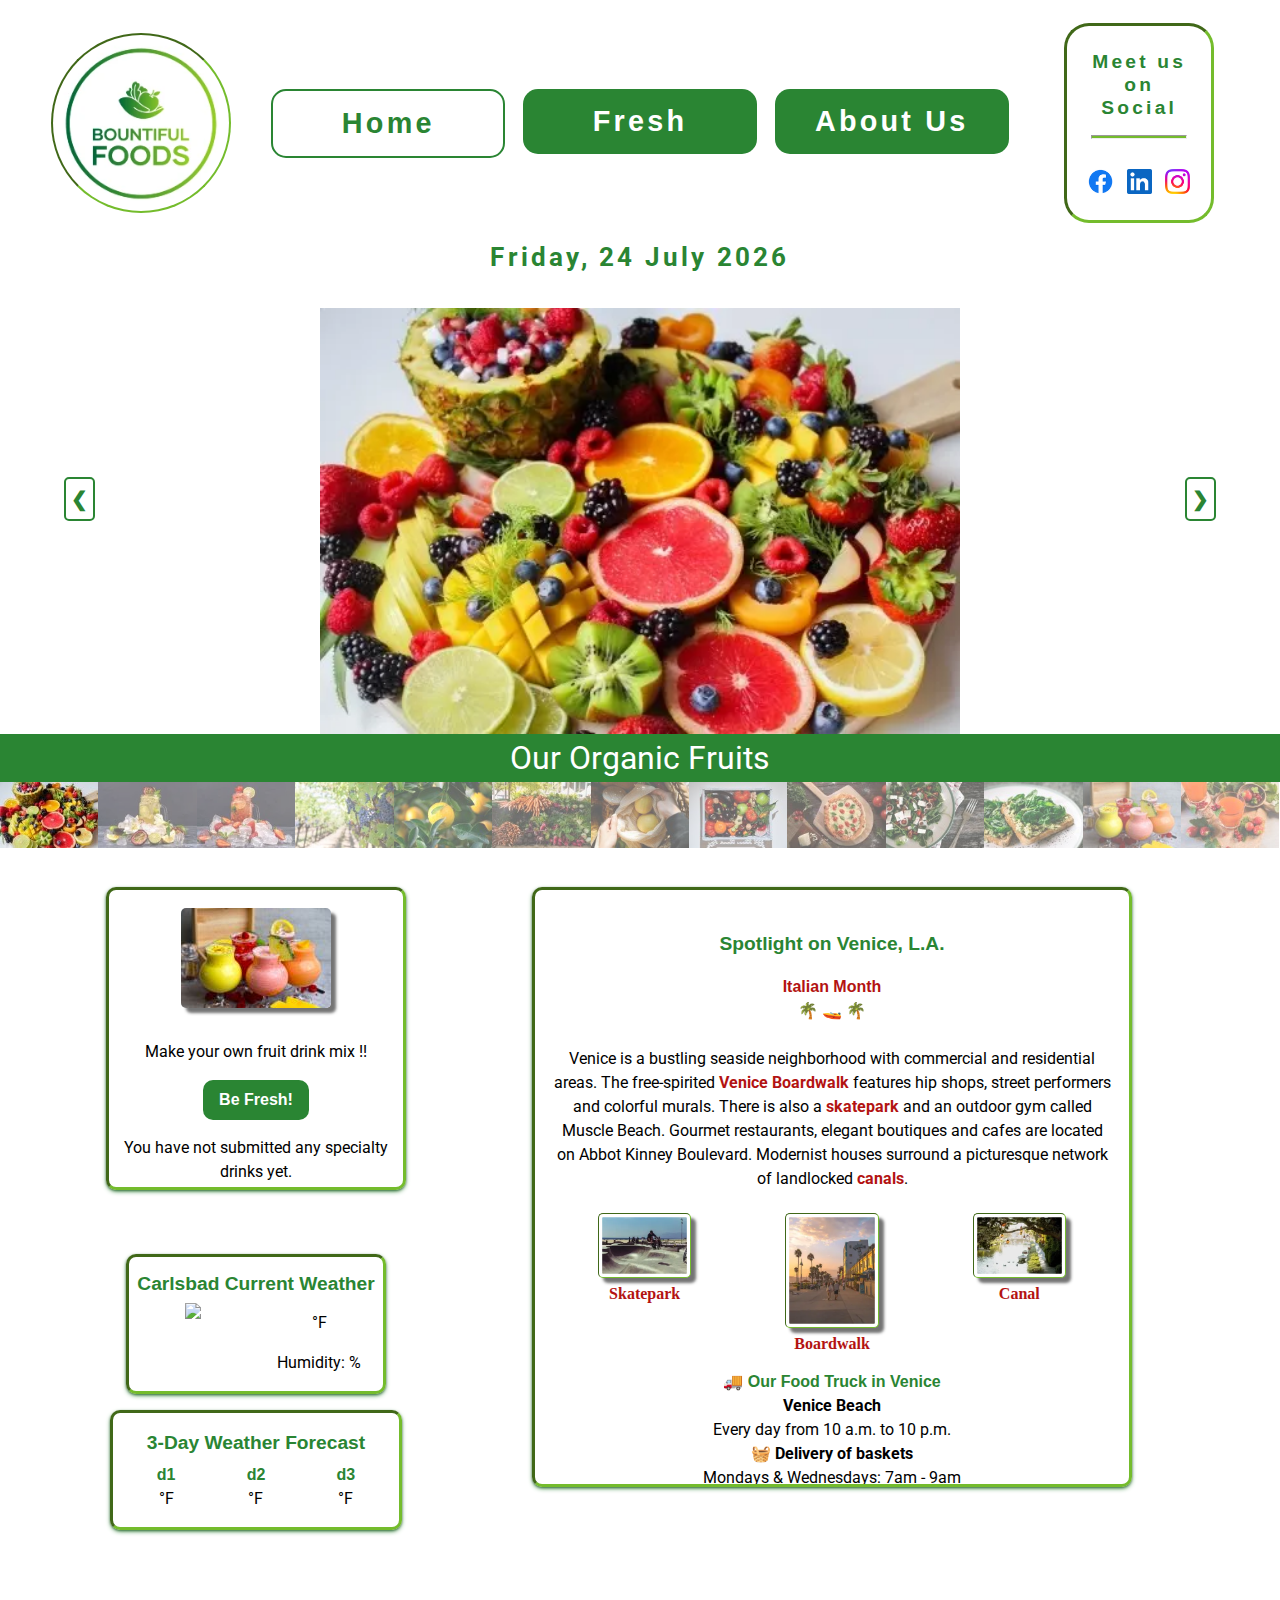
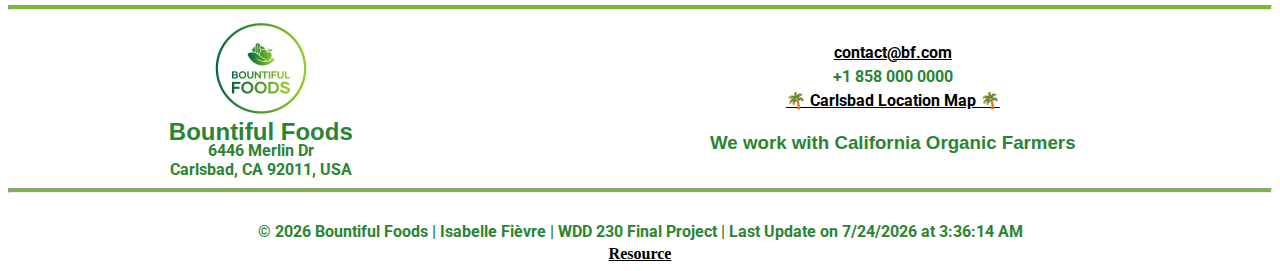
==== index.html @ d561d918 "error" ====
<!DOCTYPE html>
<html lang="en">
<head>
    <meta charset="UTF-8">
    <meta http-equiv="X-UA-Compatible" content="IE=edge">
    <meta name="viewport" content="width=device-width, initial-scale=1.0">
    <title>Bountiful Foods</title>
    <meta name="author" content="Isabelle FIEVRE">
    <meta name="description" content="Bountiful Foods homepage by Isabelle FIEVRE for wdd230 final project">
    <link rel="icon" href="favicon.ico">
    <link rel="stylesheet" href="styles/normalize.css">   
    <link rel="stylesheet" href="styles/small.css">
    <link rel="stylesheet" href="styles/medium.css">
    <link rel="stylesheet" href="styles/large.css">
</head>
<body>  
    <header> 
        <nav class="bountiful-nav">
            <a class="image" href="index.html"><img id="logo" src="images/logo2.webp" alt="Website logo"></a>
            <ul class="nav-li" id="primaryNav1">
                <li><a class="active" href="index.html">Home</a></li>
                <li><a href="fresh.html">Fresh</a></li>
                <li><a href="about-us.html">About Us</a></li>
            </ul>
            <button id="hamburgerBtn"><span>&#9776; Menu</span><span>X</span></button>
            <div class="social">
                <h3>Meet us on Social</h3>
                <hr>
                <div class="soci">
                    <a href="https://facebook.com" target="_blank"><img class="facebook" src="images/facebook-blue-48.png" alt="facebook icon"></a>
                    <a href="https://www.linkedin.com" target="_blank"><img class="linkedin" src="images/in-blue-48.png" alt="linkedin icon"></a>
                    <a href="https://www.instagram.com/" target="_blank"><img class="instagram" src="images/instagram-48.png" alt="facebook icon"></a>
                </div>
            </div>
            <div class="date">
                <p><span id="currentdate"></span></p>
            </div> 
           <ul class="try" id="primaryNav">
                <li><a class="active" href="index.html">Home</a></li>
                <li><a href="fresh.html">Fresh</a></li>
                <li><a href="about-us.html">About Us</a></li>
            </ul>  
        </nav>            
        
    </header>
    <main class="grid-home">
        <br>
        <div class="container">
          <!-- I don't use  loading="lazy" in the class mySlides because it creates a visual issue-->
            <div class="mySlides">
              <img src="https://via.placeholder.com/500x333" data-src="images/pexels-jane-doan-1132047.webp" alt="Fruits" >
            </div>               
            <div class="mySlides">
              <img src="https://via.placeholder.com/500x333" data-src="images/pexels-denys-gromov-5668206.webp" alt="Fruit Water with lemon">
            </div>          
            <div class="mySlides">
              <img src="https://via.placeholder.com/500x333" data-src="images/pexels-denys-gromov-5668258.webp" alt="Fruit Water with strawberry">
            </div>          
            <div class="mySlides">
              <img src="https://via.placeholder.com/500x333" data-src="images/pexels-jill-wellington-39351.webp" alt="Grape">
            </div>         
            <div class="mySlides">
              <img src="https://via.placeholder.com/500x333" data-src="images/pexels-ryan-baker-129574.webp" alt="Citrus">
            </div>
            <div class="mySlides">
              <img src="https://via.placeholder.com/500x333" data-src="images/pexels-wendy-wei-1656663.webp" alt="Vegetables">
            </div>
            <div class="mySlides">
              <img src="https://via.placeholder.com/500x333" data-src="images/pexels-sarah-chai-7263018.webp" alt="Fruit Bag">
            </div>
            <div class="mySlides">
              <img src="https://via.placeholder.com/500x333" data-src="images/pexels-karina-zhukovskaya-11631746.webp" alt="Baskets">
            </div>
            <div class="mySlides">
              <img src="https://via.placeholder.com/500x333" data-src="images/pexels-andre-saddi-13985154.webp" alt="Pizza">
            </div>
            <div class="mySlides">
              <img src="https://via.placeholder.com/500x333" data-src="images/pexels-lisa-fotios-1152237.webp" alt="Salad">
            </div>
            <div class="mySlides">
              <img src="https://via.placeholder.com/500x333" data-src="images/pexels-lisa-fotios-1351238.webp" alt="Bruschette">
            </div>
            <div class="mySlides">
              <img src="https://via.placeholder.com/500x333" data-src="images/pexels-shameel-mukkath-14930536.webp" alt="Juice">
            </div>
            <div class="mySlides"><img src="https://via.placeholder.com/500x333" data-src="images/pexels-ylanite-koppens-2479242.webp" alt="Juice">
            </div>
            <a class="prev" onclick="plusSlides(-1)">&#10094;</a>
            <a class="next" onclick="plusSlides(1)">&#10095;</a>
            <div class="caption-container">
              <p id="caption"></p>
            </div>
            <div class="row1">
              <div class="column1">
                <img class="min" src="images/pexels-jane-doan-1132047-150.jpg" style="width:100%" onclick="currentSlide(1)" alt="Our Organic Fruits" loading="lazy">
              </div>
              <div class="column1">
                <img class="min" src="images/pexels-denys-gromov-5668206-150.webp" style="width:100%" onclick="currentSlide(2)" alt="Our Organic Fruit Water" loading="lazy">
              </div>
              <div class="column1">
                <img class="min" src="images/pexels-denys-gromov-5668258-150.webp" style="width:100%" onclick="currentSlide(3)" alt="Our Oganic Fruit Water" loading="lazy">
              </div>
              <div class="column1">
                <img class="min" src="images/pexels-jill-wellington-39351-150.jpg" style="width:100%" onclick="currentSlide(4)" alt="Grape directly from California Farmers">
              </div>
              <div class="column1">
                <img class="min" src="images/pexels-ryan-baker-129574-150.jpg" style="width:100%" onclick="currentSlide(5)" alt="Citrus directly from California Farmers">
              </div>
              <div class="column1">
                <img class="min" src="images/pexels-wendy-wei-1656663-150.jpg" style="width:100%" onclick="currentSlide(6)" alt="Vegetables directly from California Farmers">
              </div>
              <div class="column1">
                <img class="min" src="images/pexels-sarah-chai-7263018-150.jpg" style="width:100%" onclick="currentSlide(7)" alt="Our Fruit Bag">
              </div>
              <div class="column1">
                <img class="min" src="images/pexels-karina-zhukovskaya-11631746-150.jpg" style="width:100%" onclick="currentSlide(8)" alt="Our Organic Basket">
              </div>
              <div class="column1">
                <img class="min" src="images/pexels-andre-saddi-13985154-150.webp" style="width:100%" onclick="currentSlide(9)" alt="Our italian Pizza for the Italian Month">
              </div>
              <div class="column1">
                <img class="min" src="images/pexels-lisa-fotios-1152237-150.jpg" style="width:100%" onclick="currentSlide(10)" alt="Our italian Salad for the Italian Month">
              </div>
              <div class="column1">
                <img class="min" src="images/pexels-lisa-fotios-1351238-150.jpg" style="width:100%" onclick="currentSlide(11)" alt="Our italian Bruschette for the Italian Month">
              </div>
              <div class="column1">
                <img class="min" src="images/pexels-shameel-mukkath-14930536-150.jpg" style="width:100%" onclick="currentSlide(12)" alt="Our Organic Juices and Smoothies">
              </div> 
              <div class="column1">
                <img class="min" src="images/pexels-ylanite-koppens-2479242-150.jpg" style="width:100%" onclick="currentSlide(13)" alt="Our Organic Fruit Juice">
              </div> 
            </div>
        </div>
        <div class="home">
          <div class="info">
            <br>
            <h2>Spotlight on Venice, L.A.</h2>
            <h3>Italian Month</h3>
            <p>&#127796; &#128676; &#127796;</p>
            <br>
            <div class="info-img">
              <p>Venice is a bustling seaside neighborhood with commercial and residential areas. The free-spirited <b>Venice Boardwalk</b> features hip shops, street performers and colorful murals. There is also a <b>skatepark</b> and an outdoor gym called Muscle Beach. Gourmet restaurants, elegant boutiques and cafes are located on Abbot Kinney Boulevard. Modernist houses surround a picturesque network of landlocked <b>canals</b>.</p>
              <div  class="choice">
                <figure>
                  <img src="images/pexels-ignacio-palés-2913873-250.webp" alt="Venice Skatepark Los Angeles" loading="lazy">
                  <figcaption><b>Skatepark</b></figcaption>
                </figure>
                <figure>
                  <img src="images/pexels-ivica-džambo-6547109-250.webp" alt="Venice Boardwalk Los Angeles" loading="lazy">
                  <figcaption><b>Boardwalk</b></figcaption>
                </figure>
                <figure>
                  <img src="images/pexels-rachel-xiao-772429-250.webp" alt="Venice Canal Los Angeles" loading="lazy">
                  <figcaption><b>Canal</b></figcaption>
                </figure>
              </div> 
              <br>
              <h3>🚚 Our Food Truck in Venice</h3>
              <p><b>Venice Beach</b><br>Every day from 10 a.m. to 10 p.m.<br><b>&#129530; Delivery of baskets</b><br>Mondays &#38; Wednesdays: 7am - 9am<br>Tuesdays &#38; Thursdays: 10pm - 11pm</p>
              <br>
              <p><a href="https://www.google.com/maps/place/Venice+Beach/@33.9874998,-118.4617151,14z/data=!4m15!1m8!3m7!1s0x80c2bac03052685d:0x8f1101b40d5c8d3c!2sVenice,+Los+Angeles,+Californie,+%C3%89tats-Unis!3b1!8m2!3d33.9850469!4d-118.4694832!16zL20vMDdfZmw!3m5!1s0x80c2baa3d830ffaf:0x702ba9344b986071!8m2!3d33.9764002!4d-118.4667452!16s%2Fg%2F122h5tft?entry=ttu" target="_blank">&#127796; Venice Beach Location &#127796;</a></p>
              <br>
              <h3>Our Services in Venice</h3>
              <p>Drinks, Food, and Delivery</p>
              <p><b>and also for the Italian Month</b><br>Italian products and specialties: tomatoes, olives, basil, oregano, olive oils, cheeses, healthy pizzas, and much more</p>
            </div>
            <br>  
          </div>
          <div class="fresh">
            <img src="images/pexels-shameel-mukkath-14930536-150.jpg" alt=" Fruit Juices">
              <p>Make your own fruit drink mix !&#33;</p>
              <a class="join-fresh" href="fresh.html">Be Fresh&#33;</a>
              <p><span class="number1"></span></p>
          </div>
          <div class="weather">
            <div class="current-weather">
                <h2>Carlsbad Current Weather</h2> 
                <div class="today">
                    <figure class="figure">
                        <img src="#" alt=" " id="weather-icon" loading="lazy">
                        <figcaption id="figc"></figcaption>
                    </figure>
                    <div class="results">
                        <p><span id="temperature"></span> &#176;F</p>
                        <p>Humidity: <span id="humidity"></span>&#37;</p>
                    </div>
                </div>    
            </div>
            <div class="forecast">
                <h2> 3&#45;Day Weather Forecast </h2>
                <div class="days">
                    <div class="1">
                        <h3 id="day1">d1</h3>
                        <div>
                            <p><span id="temperature1"></span> &#176;F</p>
                        </div>
                    </div>
                    <div class="2">
                        <h3 id="day2">d2</h3>
                        <div>
                            <p><span id="temperature2"></span> &#176;F</p>
                        </div>   
                    </div>
                     <div class="3">
                        <h3 id="day3">d3</h3>
                        <div>
                            <p><span id="temperature3"></span> &#176;F</p>
                        </div>
                     </div>
                </div>       
            </div>       
        </div>
        </div>
 
       
    </main>
    <footer>
        <hr class="foot">
        <div class="grid-footer">
            <div class="logo-footer">
                <span><a href="index.html"><img class="logo" src="images/logo2.webp" alt="Website logo"></a></span>
                <section class="address">
                    <h2>Bountiful Foods</h2>
                    <p class="lf">6446 Merlin Dr<br> Carlsbad, CA 92011, USA</p>
                </section>
            </div>
            <div class="location">
              <p class="l"><a href="mailto:#?subject=Info">contact@bf.com</a><br>+1 858 000 0000</p>
              <p ><a href="https://www.google.com/maps/place/6446+Merlin+Dr,+Carlsbad,+CA+92011,+%C3%89tats-Unis/@33.1184203,-117.3093582,17z/data=!3m1!4b1!4m6!3m5!1s0x80dc73227630ab2f:0x87dd20d19eec8fec!8m2!3d33.1184158!4d-117.3067833!16s%2Fg%2F11c2ggfzj6?entry=ttu" target="_blank">&#127796; Carlsbad Location Map &#127796;</a></p>
              <h3>We work with California Organic Farmers</h3>
          </div>
        </div>
        <hr class="foot">
        <br>
        <p class="base">&#169; <span id="currentyear"></span> Bountiful Foods<br>Isabelle Fi&#232;vre <br> WDD 230 Final Project <br> Last Update on <span id="lastUpdated"></span></p>
        <p class="medium">&#169; <span id="currentyear-1"></span> Bountiful Foods &#124; Isabelle Fi&#232;vre &#124; WDD 230 Final Project &#124; Last Update on <span id="lastUpdated-1"></span></p> 
        <a href="resource.html" target="_blank">Resource</a>
    </footer>
    <script src="scripts/main.js"></script>
    <script src="scripts/header.js"></script>
    <script src="scripts/lazyloading.js"></script>
    <script src="scripts/slide.js"></script>
    <script src="scripts/weatherapi.js"></script>
    <script src="scripts/speciality.js"></script>
</body>
</html>
---- styles/small.css ----
@import url('https://fonts.googleapis.com/css2?family=Roboto&family=Rubik:wght@400;700&display=swap');
:root {

  --primary-color: #2a8533;
  --secondary-color: #74bc2c;
  --month-color: #b31312;
  --accent1-color: #ffffff;
  --accent2-color: #000000;


  --heading-font: "Rubic", Arial, serif;
  --paragraph-font: "Roboto", Helvetica, sans-serif;

  --headline-color-on-white: #2a8533;  /* headlines on a white background */ 
  --headline-color-on-color: #ffffff; /* headlines on a colored background */ 
  --paragraph-color-on-white: #2a8533; /* paragraph text on a white background */ 
  --paragraph-color-on-color: #ffffff; /* paragraph text on a colored background */ 
  --paragraph-background-color: #2a8533  ;
  --nav-link-color: #ffffff;
  --nav-background-color: #2a8533;
  --nav-hover-link-color: #2a8533;
  --nav-hover-background-color: #ffffff;
}

* {
	margin: 0;
	padding: 0;
	box-sizing: border-box;
}
h1, h2, h3 {
	font-family: var(--heading-font);
	color: var(--headline-color-on-white);
}
p { font-family: var(--paragraph-font);}
::-webkit-scrollbar { width: 10px;}
::-webkit-scrollbar-track { border-radius: 10px;}
::-webkit-scrollbar-thumb {
	/*background: var(--month-color);*/
	background: var(--secondary-color);
	border-radius:10px;
}

body {
	margin:auto;
    font-size: 16px;
    line-height: 1.5;
}
header, footer {
    color: var(--primary-color);
	align-items: center;
	justify-content: center;
    font-weight: bold;
}
header, main, footer {
    margin: 0 auto;
    max-width:500px;
}
header {
	letter-spacing: 0.2rem;
}
.bountiful-nav {
	margin-top: 1rem;
	list-style-type: none;
	line-height: 1.5em;
	font-size: 1.5rem;
}
nav {
	list-style-type: none;
	line-height: 1em;
	font-size:0.7rem;
}
.image { background-color: var(--accent1-color);}
#logo {
	display: block;
	margin: 0 auto;
	max-width: 100px;
	border-radius: 20px;
    padding: 5px;
    background-color: #ffffff;
    border: 2px inset var(--secondary-color);
	transition: 0.5s;
  }
#logo:hover {
		max-width: 100px;
        border:2px inset var(--primary-color);
        box-shadow: 2px 5px 2px var(--primary-color);
}
.social {
	display: flex;
	flex-direction: row;
	padding: 0.5rem;
	margin: 0.1rem auto;
  }
.soci {
	display: grid;
	grid-template-columns: 1fr 1fr 1fr;
	padding-top: 0.3rem;
	margin: 0.1rem auto;
}
.social h3 {display: none;}
.linkedin, .instagram { background-color: var(--accent1-color);}
.instagram{border-radius: 5px;}
.instagram, .linkedin, .facebook {
	max-width: 70%;
	height: auto;
	transition: 0.4s;
  }
.linkedin:hover, .instagram:hover, .facebook:hover {transform: scale(1.1);}
.bountiful-nav ul {
	list-style-type: none;
}
.bountiful-nav ul li a {
	display: block;
	color: var(--nav-link-color);
	background-color: var(--nav-background-color);
	font-family: var(--heading-font);
	text-align: center;
	min-width: 120px;
	padding: 0.2em;
	margin: 0.2em;
	text-decoration: none;
	transition: 0.5s;
}
.bountiful-nav ul li a:hover, .bountiful-nav ul li a.active {
  	color: var(--nav-hover-link-color);
	background-color: var(--nav-hover-background-color);
	border: 2px solid var(--primary-color);
	/*color: var(--primary-color);
	background-color: var(--accent1-color);
	border: 3px solid var(--month-color);*/
}
.join-fresh:hover {
	color: var(--nav-hover-link-color);
  	background-color: var(--nav-hover-background-color);
  	border: 2px solid var(--primary-color);
}
nav ul {display: none;}
nav ul.open {display: block;}
#hamburgerBtn span:nth-child(1) { 
    display: block;
    border:1px solid #ffffff;
    padding: 0.2rem;
}
#hamburgerBtn span:nth-child(1):hover {font-weight: bold;}
#hamburgerBtn span:nth-child(2) {display: none;}
#hamburgerBtn.open span:nth-child(1) {display: none;}
#hamburgerBtn.open span:nth-child(2) {display: block;}
#hamburgerBtn.open span:nth-child(2):hover {font-weight: bold;}
ul#primaryNav.try.open {
    margin: 0 1rem;
    padding: 0;
}
nav button {
	display: block;
	font-family: var(--heading-font);
    margin: 0.7rem auto; 
    background-color: transparent;
    border: none;
    font-size: 2rem;
    color: var(--nav-background-color);

	font-weight: bold; 
}
nav button span:nth-child(2) {
    font-size: 1.6rem;
    margin-bottom: 0;
	border: 2px solid var(--secondary-color);
	padding: 0.2rem 0.5rem;
}
.date {
	text-align: center;
	font-size: 1.2rem;
}

h2, h3 { text-align: center;}
hr {
	height: 3px;
	margin: 0;
	background: var(--secondary-color);
  }

.home-title {
	font-size: 1.6rem;
	text-align: center;
}  
.container { position: relative;}  
.mySlides { display: none;}
.mySlides img {
    display: block;
    margin:auto;
    width: 70%;
  }
.prev, .next {
	cursor: pointer;
    position: absolute;
    top: 40%;
    width: auto;
    padding: 5px;
    margin-top: -50px;
	border: 2px solid var(--primary-color);
    color: var(--primary-color);
    font-weight: bold;
    font-size: 20px;
    border-radius: 5px;
    text-decoration: none;
}
.prev { left: 0.5rem;}
.next { right: 0.5rem;}
.prev:hover, .next:hover, .caption-container {
    background-color: var(--paragraph-background-color);
    color: var(--accent1-color);
}
.caption-container { text-align: center;}
.row1:after {
    content: "";
    display: table;
    clear: both;
}
.column1 {
    float: left;
    width: 7.69%;
}
.min {
    opacity: 0.6;
	cursor: pointer;
}  
.active, .min:hover {
    opacity: 1;
}

main h1 {
    margin-top: 2rem;
    font-size: 1.3rem;
}
main h2 {
    font-size: 1.2rem;
}
main h3 {
    font-size: 1rem;  
}
.info { 
	width: 300px;
	margin: 1rem auto;
	padding: 0 0.5rem;
	height: 250px;
	overflow-y: scroll;
	/*border: 3px solid var(--month-color);*/
	border: 3px inset var(--secondary-color);
	border-radius: 10px;
	box-shadow: var(--primary-color) 0px 2px 5px -1px, var(--accent2-color) 0px 1px 3px -1px;
}
.info p {text-align: center;}
.info a {
	color: var(--accent2-color);
	font-weight: bold;
	margin: 0.5rem auto;
}

.info h2 + h3, .info-img p:first-child b:nth-child(n), .info-img p:last-child b, .info a:hover,.info figcaption {color: var(--month-color)}
.info figcaption {
	text-align: center;
	color: var(--month-color);
	line-height: 0;
}
.choice {display: none;}
.fresh {
	margin: 2rem auto;
	padding-top: 1rem;
	width: 300px;
	height: auto;
}
.fresh img, .info img {
	display: block;
	border-radius: 5px;
	margin: 1rem auto;
	height: auto;
	box-shadow: 5px 5px 3px rgba(86, 85, 85, 0.819);
}
.choice img {
	padding: 0.2rem;
	background-color: var(--accent1-color);
	border: 1px inset var(--secondary-color);
}
.join-fresh {
	color: var(--nav-link-color);
	background-color: var(--nav-background-color);
	font-family: var(--heading-font);
	border-radius: 10px;
	text-decoration: none;
	padding: 0.5rem 1rem;
	margin: 0 auto;
	font-weight: bold;
} 
.fresh  p {margin: 1rem 0;}
.weather {
	display:block;
	margin: 1rem auto;
}
.current-weather, .forecast, .fresh {
	display: flex;
	flex-direction: column;
	text-align: center;
	justify-content: center;
	border: 3px inset var(--secondary-color);
	/*border: 2px solid var(--secondary-color);*/
	box-shadow: var(--primary-color) 0px 2px 5px -1px, var(--accent2-color) 0px 1px 3px -1px;
	border-radius: 10px;
}
.current-weather {
	grid-area: cw;
	padding: 0.5rem;
	margin: 1rem;
}
.current-weather h2 {
	text-align: center;
	padding-top: 0.3rem;
}
.today {
	display: grid;
	grid-template-columns: 1fr 1fr;
	
	padding-top: 0.3rem;
	column-gap: 0.5rem;
}
figure {line-height: 1;}
.forecast {
	grid-area: f;
	margin: 1rem;
	padding: 1rem;
}
.forecast h2 {text-align: center;}
.days {
	display: grid;
	grid-template-columns: 1fr 1fr 1fr;
	gap: 0.5rem;
	padding-top: 0.3rem;
}
.days h3 {font-size: 0.9rem;}
.results p {padding: 0.5rem;}
.resource p {padding: 1rem 2rem;}
/*fresh*/
/* about us */
.grid-us h1, .grid-us p, .info h2 { margin: 1rem;}
.location1 {
	margin: 1rem auto;
	padding-top: 1rem;
	width: 300px;
	height: auto;
	text-align: center;
	border: 3px inset var(--secondary-color);
	border-radius: 10px;
	box-shadow: var(--primary-color) 0px 2px 5px -1px, var(--accent2-color) 0px 1px 3px -1px;
}
#location  {
	display: block;
	margin: 2rem auto;
	width: 80%;
	padding: 0.5rem;
	border: 3px inset var(--secondary-color);
	border-radius: 10px;
	box-shadow: var(--primary-color) 0px 2px 5px -1px, var(--accent2-color) 0px 1px 3px -1px;
}
/* footer */
footer {
	text-align: center;
	line-height:1.2rem;
    padding: 0.5rem;
	font-size: 1rem;
}
footer img {max-width: 100px;
height: auto;}
footer a {color: var(--accent2-color);}
footer h3 {margin-top: 1rem;}
footer hr {margin-top: 0.5rem;}
.base { display: block;}
.medium {display: none;}
@media only screen and (max-width: 450px) {
	footer h3 {font-size: 0.9rem;}
}
---- styles/medium.css ----
@media only screen and (min-width: 37.5em) {
    header, nav, main, section, footer {
        max-width: 1175px;
    }
    nav button { display: none; }
    #primaryNav1 { display: grid;}
    #primaryNav { display:none;}
    .bountiful-nav {
        display: grid;
        margin: auto 1rem;
        grid-template-columns: 20% 10% 65% 5%;
        grid-template-rows: 80% 20%;
        grid-template-areas:
        'image nav-li nav-li .'
        'social . date .';
        align-items: center;
    }
    .image { grid-area: image;}
    .nav-li {grid-area: nav-li;}
    .bountiful-nav ul {
        display: grid;
        grid-template-columns: repeat(3, 1fr);
        gap: 0.4rem;
    }
    .bountiful-nav ul li a { 
        padding: 0.5em;
        font-size: 1.2rem;
        border-radius: 15px;
    }
    .social { 
        grid-area: social;
       /* margin-top: 1.5rem;*/
    }
    .date {
        grid-area: date;
        text-align: end;
    }
    .home-title { font-size: 1.8rem;}  
    .prev { left: 1rem;}
    .next { right: 1rem;}
    .caption-container p { font-size: 1.6rem;}
    .info { 
        grid-area: info;
        width: 550px;
        margin: 2rem auto;
        padding: 0 1rem;
        height: 300px;
    }
    .info img { transition: 0.5s;}
    .info img:hover{ transform: scale(2.3);}
    .choice {
        display: grid;
        grid-template-columns: 1fr 1fr 1fr;
        padding-top: 0.3rem;
        margin: 0.1rem auto;
    }
    .choice img {
        display: block;
        max-width: 50%;
        height: auto;
    }
    .weather {
        display: grid;
        grid-template-columns: 1% 49% 1% 49% 1%;
        grid-template-areas: 
        '. cw . f .';
        margin: 0;
        padding: 0;
        text-align: center;
        justify-content: center;    
    }
    .current-weather { margin: 1rem;}
    .today { column-gap: 0.2rem;}
    .days { column-gap: 0.5rem;}
    /* about us */
    .about-us h1, .about-us p { margin: 1rem 3rem;}
    .location1{ width: 400px;}
    #location { width: 60%;}
    /*footer*/
    .base {display: none;}
    .medium {display: block;}
    footer p {font-size: 0.8rem;}
    .grid-footer {
        display: grid;
        grid-template-columns: 1fr 1.5fr;
        align-items: center;
    }
    footer hr {margin-bottom: 0.5rem;}
    .location, .medium {line-height: 1.5;}
    @media only screen and (min-width: 40em) {
        footer p {font-size: 1rem;}
        .home-title { font-size: 2rem;} 
        .current-weather { margin: 1rem 2rem;}
        .today, .days { column-gap: 1rem;}   
        .days h3 {font-size: 1rem;}
        .mySlides img { width: 60%;}
        .prev { left: 2.5rem;	}
        .next { right: 2.5rem;}
    }
    @media only screen and (max-width: 780px) {
        .grid-footer {
            display: grid;
            grid-template-columns: 1fr 1.8fr;
        }
        footer h3 {font-size: 1rem;}
    }
}
---- styles/large.css ----
@media only screen and (min-width: 73.5em) {
    header, nav, main, section, footer {
        max-width: 1800px;
    }
    header {margin-top: 1rem;}
    .bountiful-nav {
        display: grid;
        margin: auto 1rem;
        grid-template-columns: 20% 60% 20%;
        grid-template-rows: 80% 20%;
        grid-template-areas:
        'image nav-li social'
        '. date .';
        align-items: center;
    }
    #logo {
        border-radius: 50%;
        max-width: 180px;   
    }
    #logo:hover { max-width: 190px;}
    .bountiful-nav ul li a { font-size: 1.8rem;}
    .social { grid-area: social;}
    .date {
        grid-area: date;
        text-align: center;
        font-size: 1.6rem;
    }
    .social {
        display: flex;
        flex-direction: column;
        border: 3px inset #74bc2c;
        border-radius: 25px;
        padding: 0.5rem;
        margin: 1rem auto;
        max-width: 150px;
      }
    .soci {
        display: grid;
        grid-template-columns: 1fr 1fr 1fr;
        column-gap: 0.2rem;
        margin: 0.5rem;
        text-align: center;
    }
    .social h3 {
        display: inline-block;
        text-align: center;
        margin: 1rem 1rem 0 1rem;
        font-size: 1.2rem;
        line-height: 1.2;
    }
    .social hr {
        height: 2px;
        margin: 1rem;
      }
    .home-title { font-size: 2.2rem;}
    .prev { left: 4rem;	}
    .next { right: 4rem;}
    .caption-container p {font-size: 2rem;}
    .mySlides img { width: 50%;} 
    .home {
        display: grid;
        grid-template-columns: 5% 30% 60% 5%;
        grid-template-rows: 50% 25% 25%;
        grid-template-areas: 
        '. fresh info .'
        '. weather info .'
        '. weather info .';
    }
    .fresh {grid-area: fresh;}
    .info { 
        grid-area: info;
        width: 600px;
        height: 600px;
    }
   .weather {
    grid-area: weather;
    display:block;
	margin: 1rem auto;
    }
    /*.weather { grid-template-columns: 15% 30%  10% 30% 15%;}*/
    /* about us */
    .grid-us h1, .grid-us p { margin: 1rem 6rem;}
   
    /* footer */
    footer p {
        font-size: 1rem;
    }
}
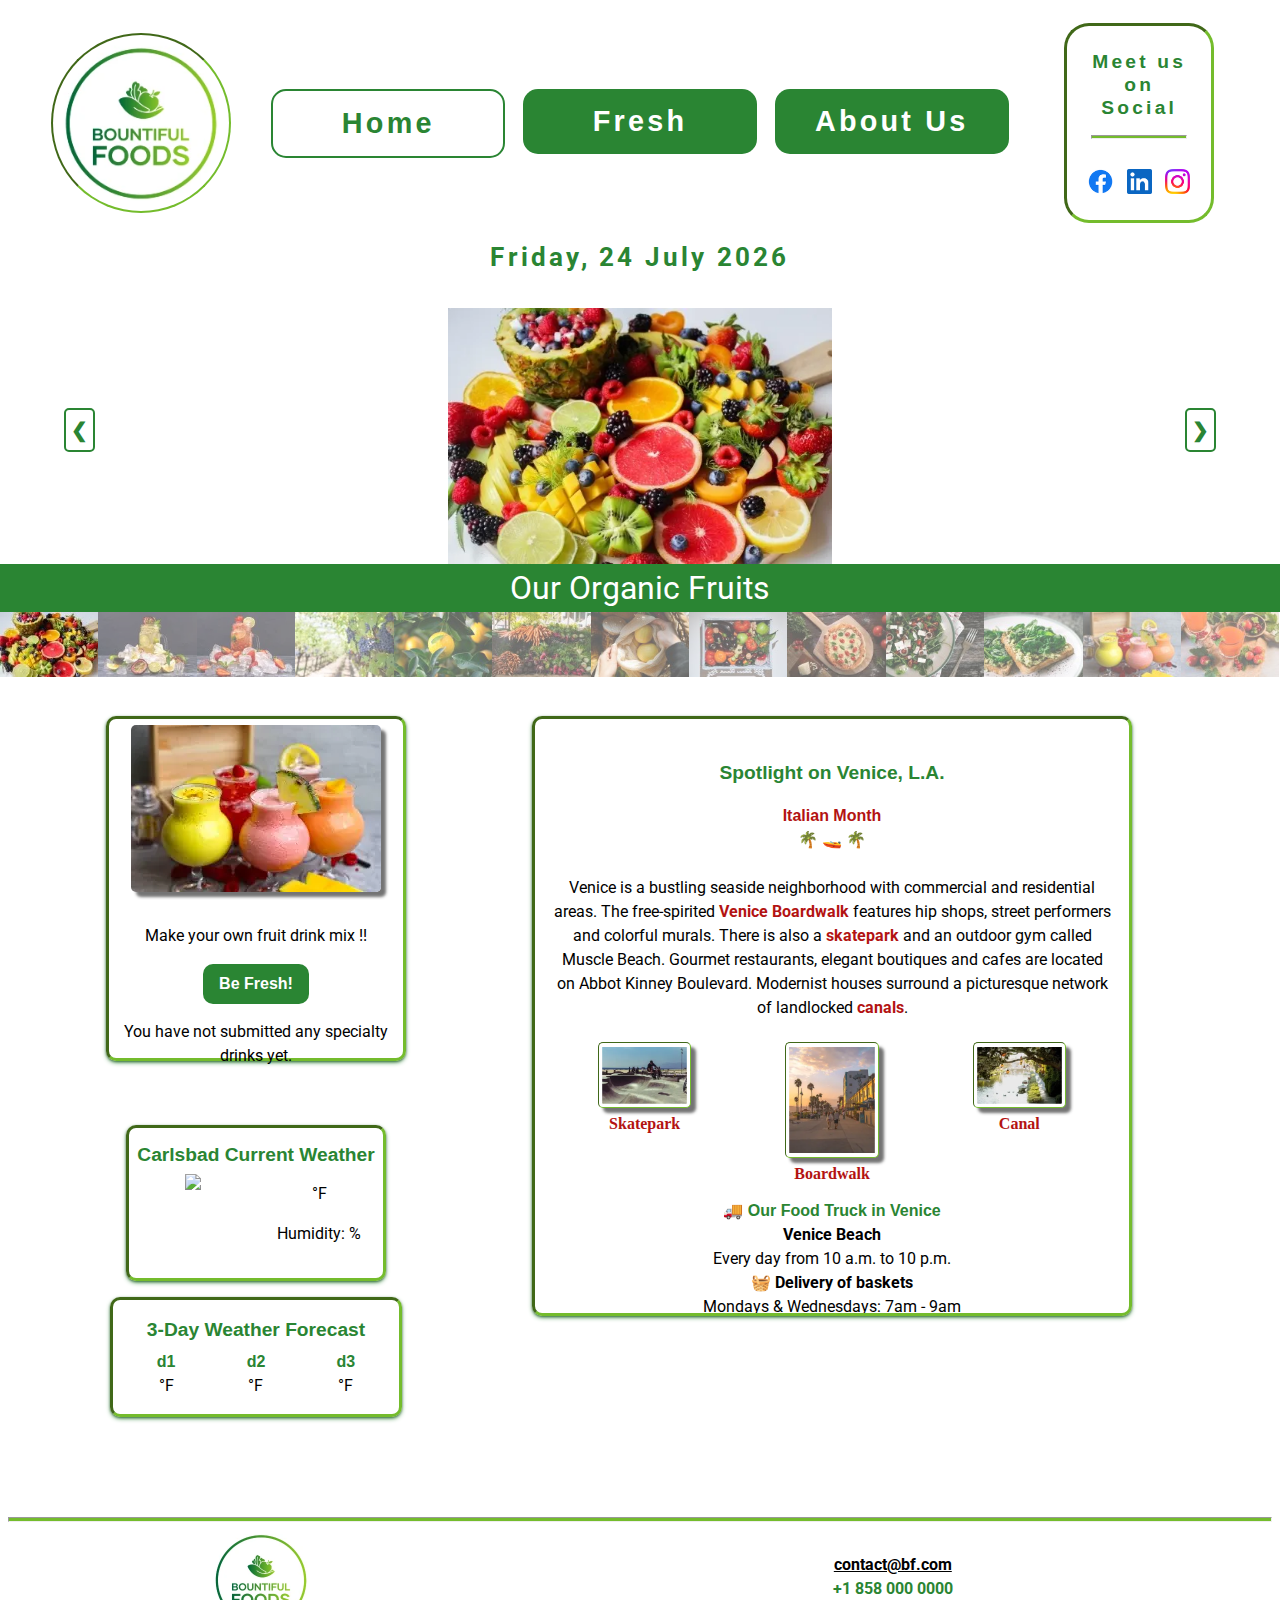
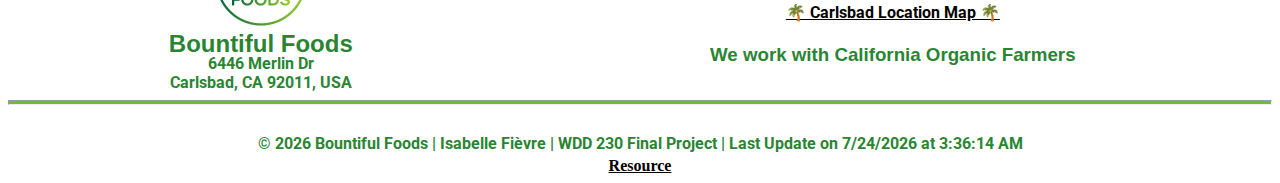
==== commit 53a04d20: "images" ====
--- a/index.html
+++ b/index.html
@@ -92,7 +92,7 @@
             </div>
             <div class="row1">
               <div class="column1">
-                <img class="min" src="images/pexels-jane-doan-1132047-150.jpg" style="width:100%" onclick="currentSlide(1)" alt="Our Organic Fruits" loading="lazy">
+                <img class="min" src="images/pexels-jane-doan-1132047-150.webp" style="width:100%" onclick="currentSlide(1)" alt="Our Organic Fruits" loading="lazy">
               </div>
               <div class="column1">
                 <img class="min" src="images/pexels-denys-gromov-5668206-150.webp" style="width:100%" onclick="currentSlide(2)" alt="Our Organic Fruit Water" loading="lazy">
@@ -101,7 +101,7 @@
                 <img class="min" src="images/pexels-denys-gromov-5668258-150.webp" style="width:100%" onclick="currentSlide(3)" alt="Our Oganic Fruit Water" loading="lazy">
               </div>
               <div class="column1">
-                <img class="min" src="images/pexels-jill-wellington-39351-150.jpg" style="width:100%" onclick="currentSlide(4)" alt="Grape directly from California Farmers">
+                <img class="min" src="images/pexels-jill-wellington-39351-150.webp" style="width:100%" onclick="currentSlide(4)" alt="Grape directly from California Farmers">
               </div>
               <div class="column1">
                 <img class="min" src="images/pexels-ryan-baker-129574-150.jpg" style="width:100%" onclick="currentSlide(5)" alt="Citrus directly from California Farmers">
@@ -168,7 +168,7 @@
             <br>  
           </div>
           <div class="fresh">
-            <img src="images/pexels-shameel-mukkath-14930536-150.jpg" alt=" Fruit Juices">
+            <img src="images/pexels-shameel-mukkath-14930536-250.webp" alt=" Fruit Juices">
               <p>Make your own fruit drink mix !&#33;</p>
               <a class="join-fresh" href="fresh.html">Be Fresh&#33;</a>
               <p><span class="number1"></span></p>
--- a/styles/small.css
+++ b/styles/small.css
@@ -339,8 +339,76 @@
 .results p {padding: 0.5rem;}
 .resource p {padding: 1rem 2rem;}
 /*fresh*/
+.grid-fresh h1 {text-align: center;}
+.grid-fresh  {
+    padding: 10px; 
+	margin: 1rem; 
+	font-weight: bold;
+ }
+.grid-fresh form fieldset {
+    margin: 0.5rem auto;
+    border: none;
+    border-radius: 10px;
+    padding: 0.5rem 5%;
+    width: 100%;
+    min-width: 200px;  
+}
+.grid-fresh {
+    display: grid;
+    justify-content: center;
+    grid-template-columns: 1fr;
+}
+.results, .grid-fresh form select, .grid-fresh form label.info1, .grid-fresh form label.info1 input, .grid-fresh form textarea, .subBtn {
+    display: block;
+    width: 100%;
+    max-width: 40rem;
+    margin-bottom: 1rem;
+	margin-left: auto;   
+	margin-right: auto;
+}
+.grid-fresh form label.info1 input, .grid-fresh form textarea, .grid-fresh form select {
+    border-radius: 4px;
+    border: var(--primary-color) solid 2px;
+    padding: .5rem;
+}
+.grid-fresh form textarea {min-height: 50px;}
+.grid-fresh form label.info1 input:required, .grid-fresh form textarea:required, .grid-fresh form select:required {
+    border-left: var(--month-color) solid 5px;
+}
+.grid-fresh form label.info1 input:required:valid, .grid-fresh form textarea:required:valid, .grid-fresh select:required:valid {
+    border-left: var(--primary-color) solid 5px;
+}
+.grid-fresh form select {
+	display: block;
+	margin-bottom: 1rem;
+}
+.subBtn {
+	background-color: var(--primary-color);
+    color: #ffffff;
+    text-decoration: none;
+    font-size: 0.9rem;
+    font-weight: bold;
+    border-radius: 5px;
+    margin-top: 1rem;
+    padding: 10px 0;
+ }
+.subBtn:hover { 
+    background-color: #ffffff;
+    color: var(--primary-color);
+    border: 3px inset var(--primary-color);
+}
+.results section {
+	text-align: center;
+	margin: 1rem auto;
+	padding: 1rem 0.5rem;
+	border: 2px dashed var(--primary-color);
+}
+.results section p:last-child b {color: var(--primary-color);}
+.results section p:first-child b {text-decoration: underline;}
+.results h3 { color: var(--month-color);}
 /* about us */
-.grid-us h1, .grid-us p, .info h2 { margin: 1rem;}
+.grid-us h1 { text-align: center;}
+.grid-us p, .info h2 { margin: 1rem;}
 .location1 {
 	margin: 1rem auto;
 	padding-top: 1rem;
@@ -376,4 +444,5 @@
 .medium {display: none;}
 @media only screen and (max-width: 450px) {
 	footer h3 {font-size: 0.9rem;}
-}
+	.grid-fresh h1, .grid-us h1 {font-size: 1.1rem;}
+}
--- a/styles/medium.css
+++ b/styles/medium.css
@@ -72,8 +72,12 @@
     .current-weather { margin: 1rem;}
     .today { column-gap: 0.2rem;}
     .days { column-gap: 0.5rem;}
+    /* fresh */
+    .grid-fresh h1 { font-size: 1.5rem;}
+    .subBtn {font-size: 1.3rem;}
     /* about us */
-    .about-us h1, .about-us p { margin: 1rem 3rem;}
+    .grid-us h1{ font-size: 1.5rem;}
+    .grid-us p { margin: 1rem 3rem;}
     .location1{ width: 400px;}
     #location { width: 60%;}
     /*footer*/
@@ -93,7 +97,7 @@
         .current-weather { margin: 1rem 2rem;}
         .today, .days { column-gap: 1rem;}   
         .days h3 {font-size: 1rem;}
-        .mySlides img { width: 60%;}
+        .mySlides img { width: 50%;}
         .prev { left: 2.5rem;	}
         .next { right: 2.5rem;}
     }
--- a/styles/large.css
+++ b/styles/large.css
@@ -56,7 +56,7 @@
     .prev { left: 4rem;	}
     .next { right: 4rem;}
     .caption-container p {font-size: 2rem;}
-    .mySlides img { width: 50%;} 
+    .mySlides img { width: 30%;} 
     .home {
         display: grid;
         grid-template-columns: 5% 30% 60% 5%;
@@ -78,8 +78,11 @@
 	margin: 1rem auto;
     }
     /*.weather { grid-template-columns: 15% 30%  10% 30% 15%;}*/
+    /* fresh */ 
+    .grid-fresh h1 { font-size: 2rem;}
     /* about us */
-    .grid-us h1, .grid-us p { margin: 1rem 6rem;}
+    .grid-us h1{ font-size: 2rem;}
+    .grid-us p { margin: 1rem 6rem;}
    
     /* footer */
     footer p {
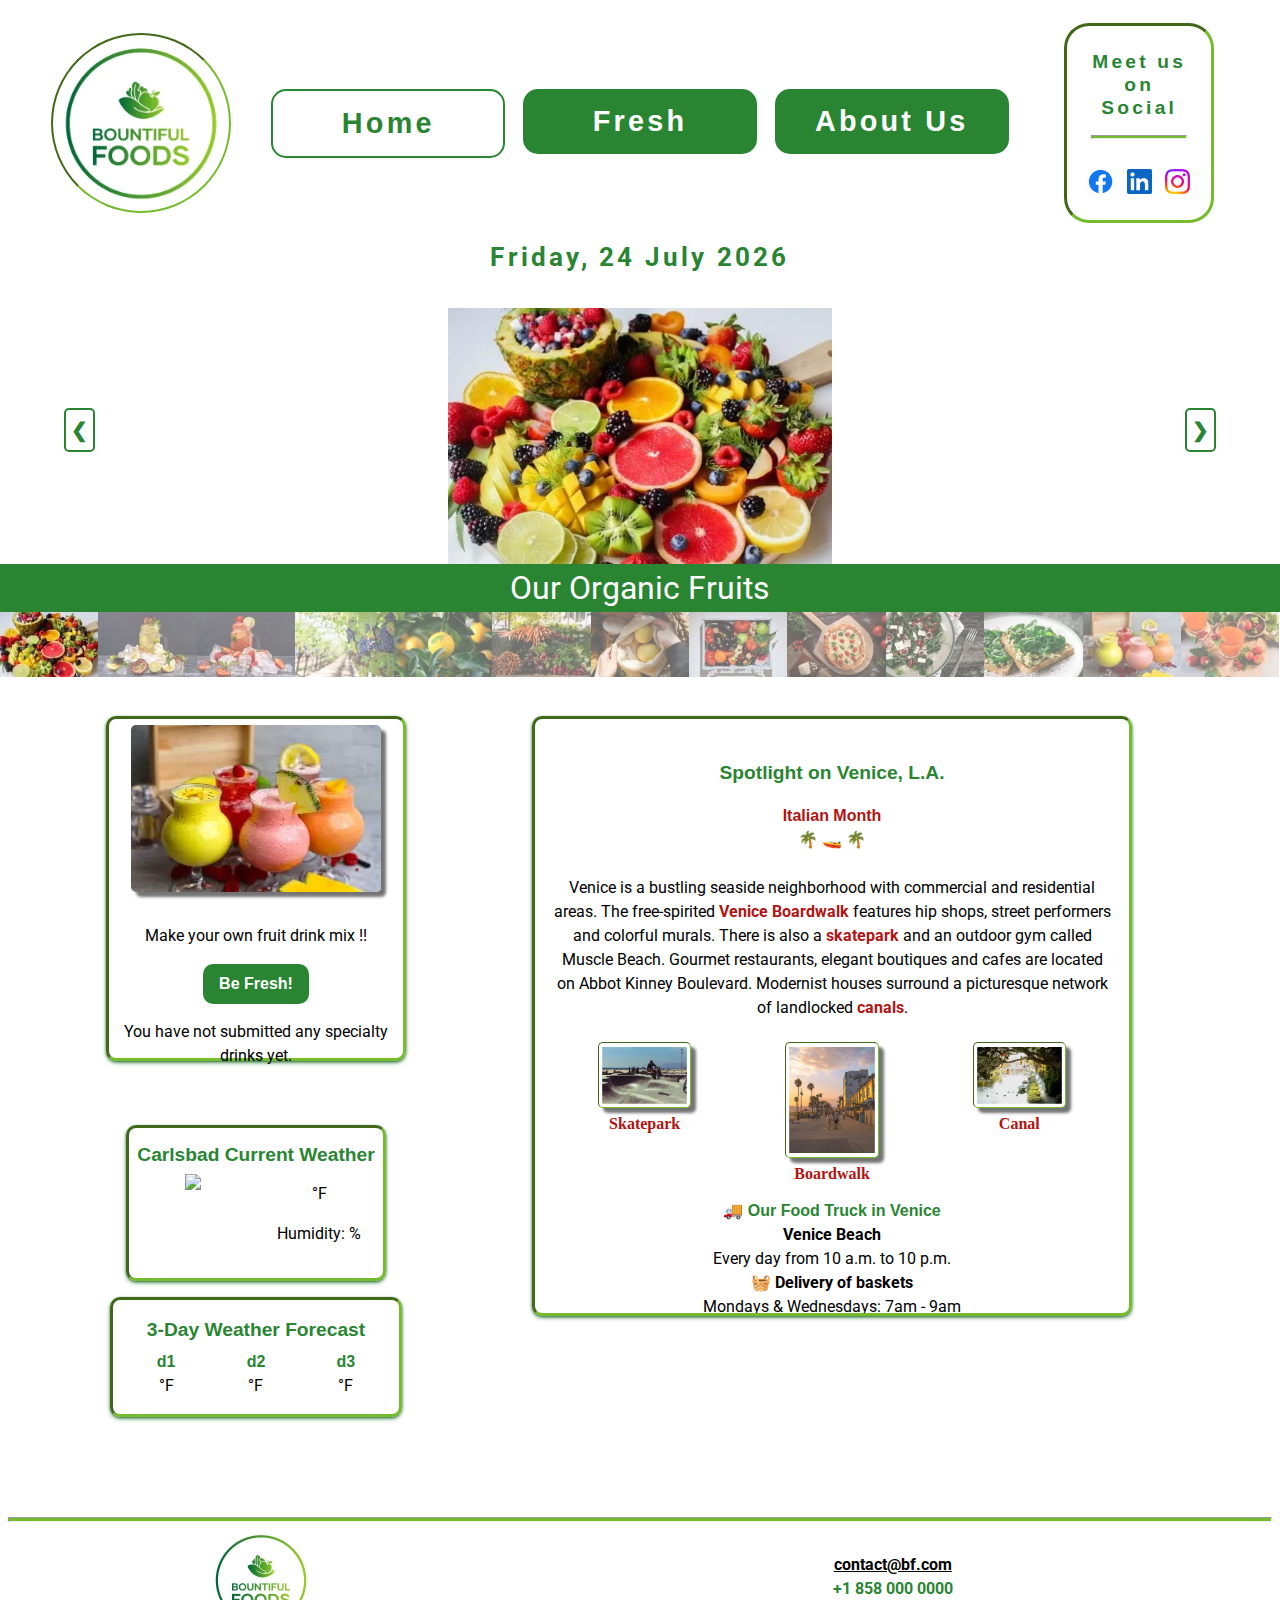
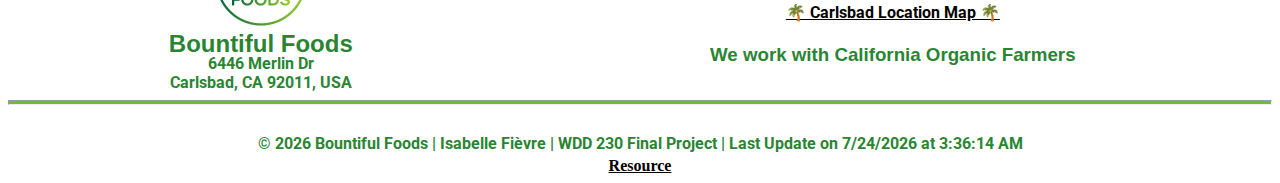
==== commit fa172e15: "images" ====
--- a/index.html
+++ b/index.html
@@ -104,31 +104,31 @@
                 <img class="min" src="images/pexels-jill-wellington-39351-150.webp" style="width:100%" onclick="currentSlide(4)" alt="Grape directly from California Farmers">
               </div>
               <div class="column1">
-                <img class="min" src="images/pexels-ryan-baker-129574-150.jpg" style="width:100%" onclick="currentSlide(5)" alt="Citrus directly from California Farmers">
-              </div>
-              <div class="column1">
-                <img class="min" src="images/pexels-wendy-wei-1656663-150.jpg" style="width:100%" onclick="currentSlide(6)" alt="Vegetables directly from California Farmers">
-              </div>
-              <div class="column1">
-                <img class="min" src="images/pexels-sarah-chai-7263018-150.jpg" style="width:100%" onclick="currentSlide(7)" alt="Our Fruit Bag">
-              </div>
-              <div class="column1">
-                <img class="min" src="images/pexels-karina-zhukovskaya-11631746-150.jpg" style="width:100%" onclick="currentSlide(8)" alt="Our Organic Basket">
+                <img class="min" src="images/pexels-ryan-baker-129574-150.webp" style="width:100%" onclick="currentSlide(5)" alt="Citrus directly from California Farmers">
+              </div>
+              <div class="column1">
+                <img class="min" src="images/pexels-wendy-wei-1656663-150.webp" style="width:100%" onclick="currentSlide(6)" alt="Vegetables directly from California Farmers">
+              </div>
+              <div class="column1">
+                <img class="min" src="images/pexels-sarah-chai-7263018-150.webp" style="width:100%" onclick="currentSlide(7)" alt="Our Fruit Bag">
+              </div>
+              <div class="column1">
+                <img class="min" src="images/pexels-karina-zhukovskaya-11631746-150.webp" style="width:100%" onclick="currentSlide(8)" alt="Our Organic Basket">
               </div>
               <div class="column1">
                 <img class="min" src="images/pexels-andre-saddi-13985154-150.webp" style="width:100%" onclick="currentSlide(9)" alt="Our italian Pizza for the Italian Month">
               </div>
               <div class="column1">
-                <img class="min" src="images/pexels-lisa-fotios-1152237-150.jpg" style="width:100%" onclick="currentSlide(10)" alt="Our italian Salad for the Italian Month">
-              </div>
-              <div class="column1">
-                <img class="min" src="images/pexels-lisa-fotios-1351238-150.jpg" style="width:100%" onclick="currentSlide(11)" alt="Our italian Bruschette for the Italian Month">
-              </div>
-              <div class="column1">
-                <img class="min" src="images/pexels-shameel-mukkath-14930536-150.jpg" style="width:100%" onclick="currentSlide(12)" alt="Our Organic Juices and Smoothies">
+                <img class="min" src="images/pexels-lisa-fotios-1152237-150.webp" style="width:100%" onclick="currentSlide(10)" alt="Our italian Salad for the Italian Month">
+              </div>
+              <div class="column1">
+                <img class="min" src="images/pexels-lisa-fotios-1351238-150.webp" style="width:100%" onclick="currentSlide(11)" alt="Our italian Bruschette for the Italian Month">
+              </div>
+              <div class="column1">
+                <img class="min" src="images/pexels-shameel-mukkath-14930536-150.webp" style="width:100%" onclick="currentSlide(12)" alt="Our Organic Juices and Smoothies">
               </div> 
               <div class="column1">
-                <img class="min" src="images/pexels-ylanite-koppens-2479242-150.jpg" style="width:100%" onclick="currentSlide(13)" alt="Our Organic Fruit Juice">
+                <img class="min" src="images/pexels-ylanite-koppens-2479242-150.webp" style="width:100%" onclick="currentSlide(13)" alt="Our Organic Fruit Juice">
               </div> 
             </div>
         </div>
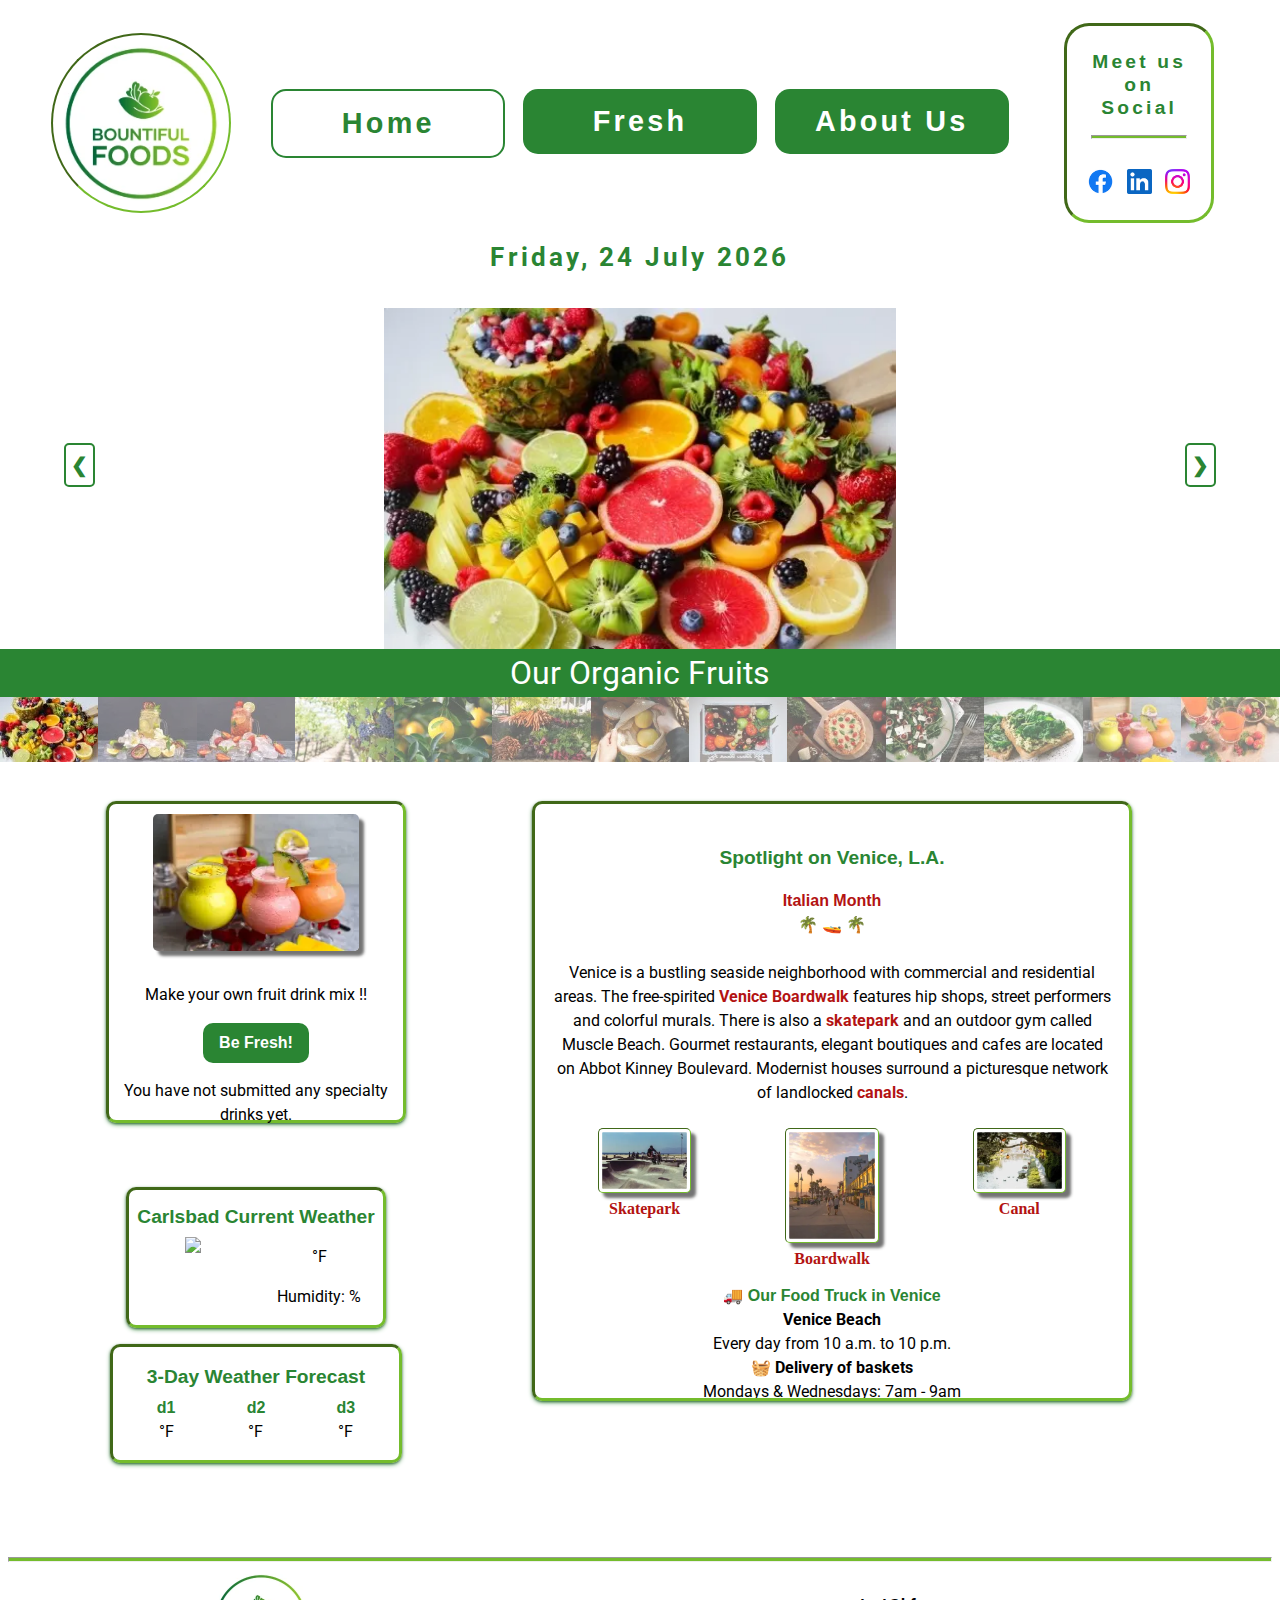
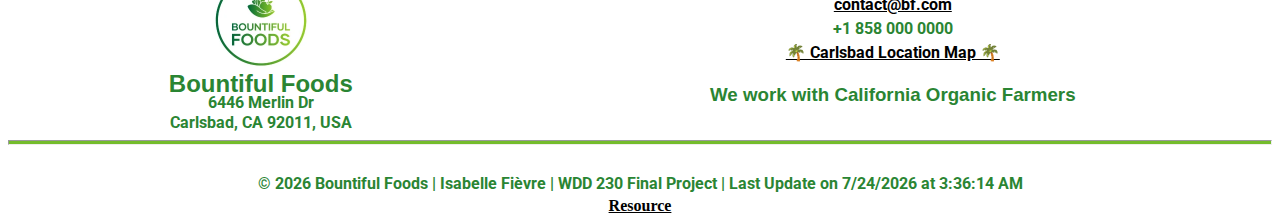
==== commit e0765163: "changes" ====
--- a/index.html
+++ b/index.html
@@ -181,7 +181,7 @@
                         <img src="#" alt=" " id="weather-icon" loading="lazy">
                         <figcaption id="figc"></figcaption>
                     </figure>
-                    <div class="results">
+                    <div class="result">
                         <p><span id="temperature"></span> &#176;F</p>
                         <p>Humidity: <span id="humidity"></span>&#37;</p>
                     </div>
--- a/styles/small.css
+++ b/styles/small.css
@@ -276,6 +276,7 @@
 	height: auto;
 	box-shadow: 5px 5px 3px rgba(86, 85, 85, 0.819);
 }
+.fresh img {max-width: 80%;}
 .choice img {
 	padding: 0.2rem;
 	background-color: var(--accent1-color);
@@ -336,7 +337,7 @@
 	padding-top: 0.3rem;
 }
 .days h3 {font-size: 0.9rem;}
-.results p {padding: 0.5rem;}
+.result p {padding: 0.5rem;}
 .resource p {padding: 1rem 2rem;}
 /*fresh*/
 .grid-fresh h1 {text-align: center;}
--- a/styles/large.css
+++ b/styles/large.css
@@ -56,7 +56,7 @@
     .prev { left: 4rem;	}
     .next { right: 4rem;}
     .caption-container p {font-size: 2rem;}
-    .mySlides img { width: 30%;} 
+    .mySlides img { width: 40%;} 
     .home {
         display: grid;
         grid-template-columns: 5% 30% 60% 5%;
@@ -66,7 +66,8 @@
         '. weather info .'
         '. weather info .';
     }
-    .fresh {grid-area: fresh;}
+    .fresh { grid-area: fresh;}
+    .fresh img { max-width: 70%;}
     .info { 
         grid-area: info;
         width: 600px;
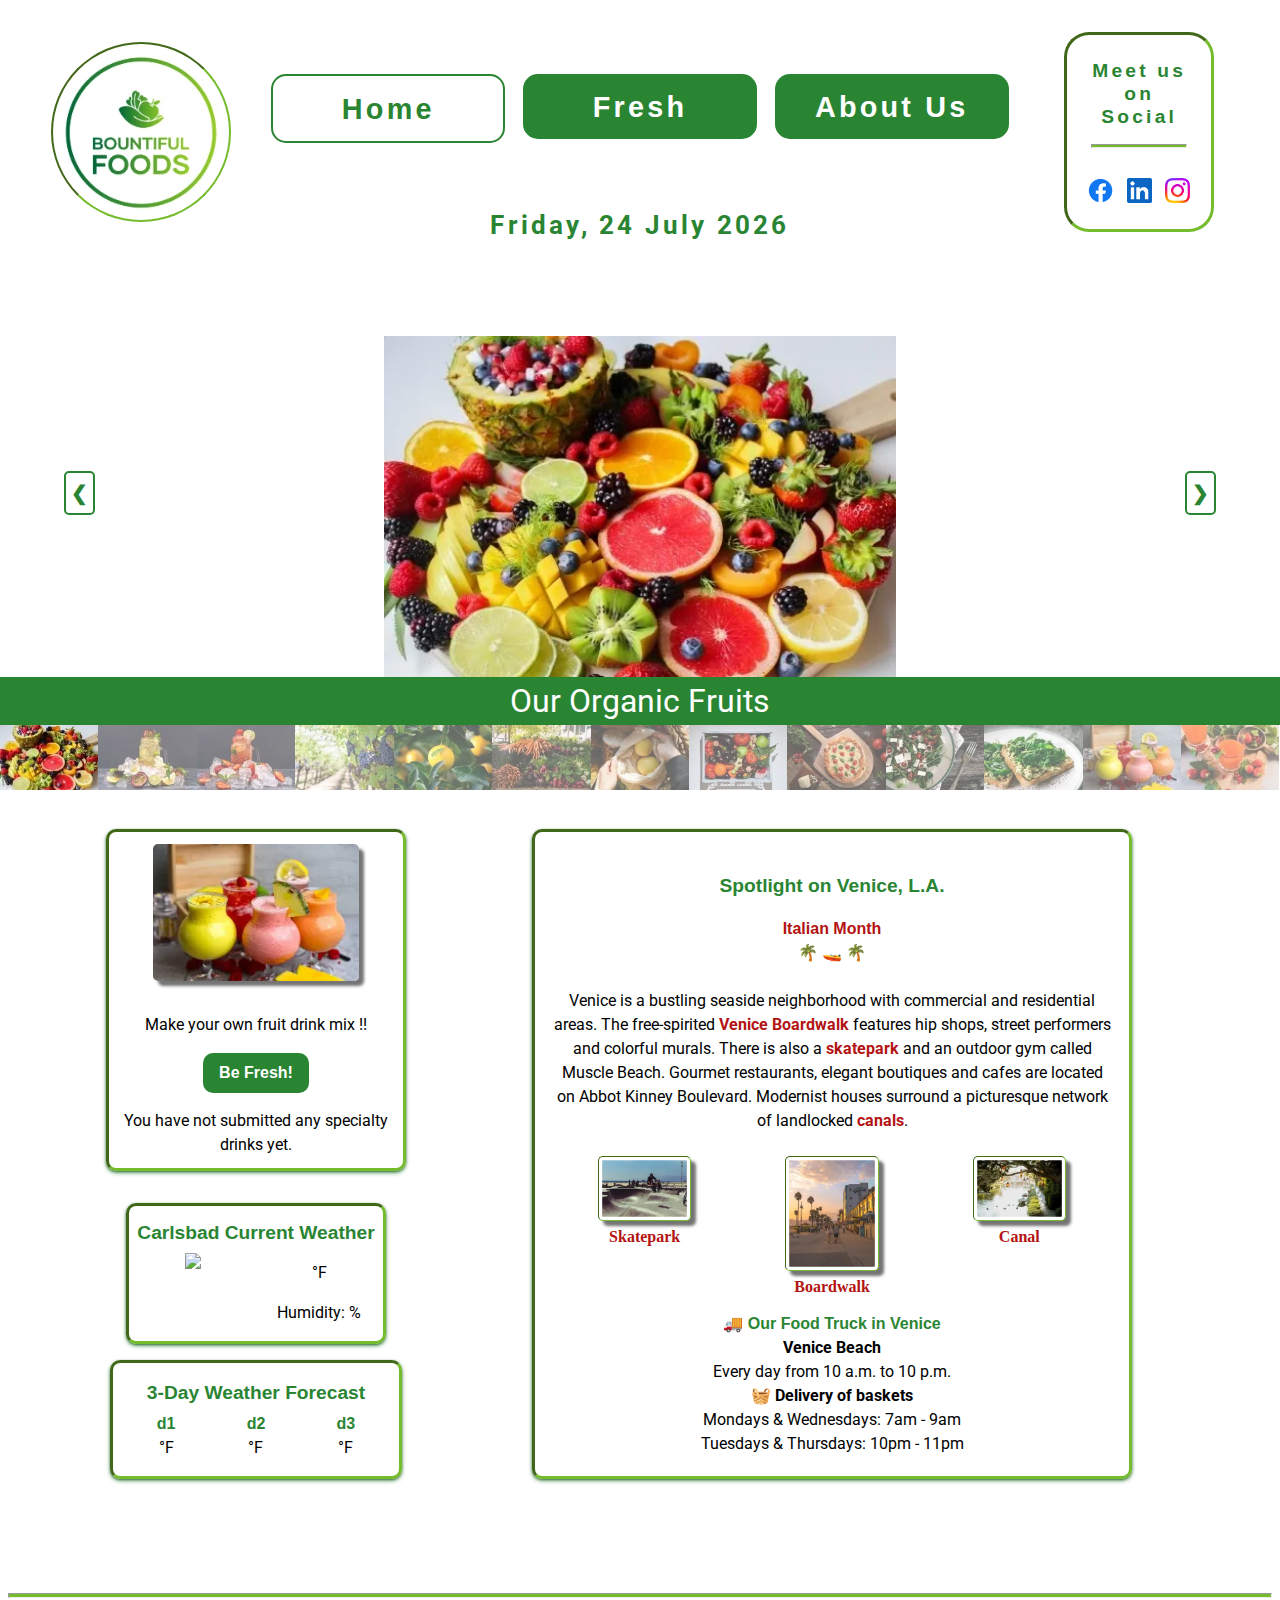
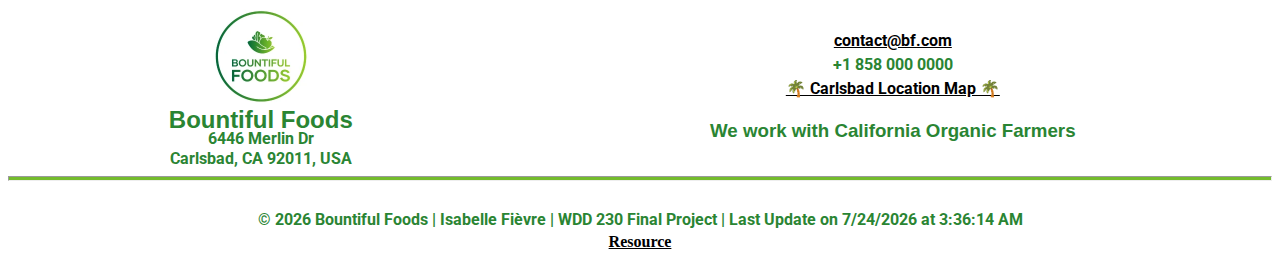
==== commit ce2071ce: "simplification" ====
--- a/index.html
+++ b/index.html
@@ -40,8 +40,7 @@
                 <li><a href="fresh.html">Fresh</a></li>
                 <li><a href="about-us.html">About Us</a></li>
             </ul>  
-        </nav>            
-        
+        </nav>               
     </header>
     <main class="grid-home">
         <br>
@@ -211,9 +210,7 @@
                 </div>       
             </div>       
         </div>
-        </div>
- 
-       
+        </div>     
     </main>
     <footer>
         <hr class="foot">
--- a/styles/small.css
+++ b/styles/small.css
@@ -1,12 +1,10 @@
 @import url('https://fonts.googleapis.com/css2?family=Roboto&family=Rubik:wght@400;700&display=swap');
 :root {
-
   --primary-color: #2a8533;
   --secondary-color: #74bc2c;
   --month-color: #b31312;
   --accent1-color: #ffffff;
   --accent2-color: #000000;
-
 
   --heading-font: "Rubic", Arial, serif;
   --paragraph-font: "Roboto", Helvetica, sans-serif;
@@ -35,11 +33,9 @@
 ::-webkit-scrollbar { width: 10px;}
 ::-webkit-scrollbar-track { border-radius: 10px;}
 ::-webkit-scrollbar-thumb {
-	/*background: var(--month-color);*/
 	background: var(--secondary-color);
 	border-radius:10px;
 }
-
 body {
 	margin:auto;
     font-size: 16px;
@@ -183,7 +179,11 @@
 	font-size: 1.6rem;
 	text-align: center;
 }  
-.container { position: relative;}  
+.container { 
+	margin-top: 1rem;
+	position: relative;
+}  
+.grid-home { margin-top: 1rem;}
 .mySlides { display: none;}
 .mySlides img {
     display: block;
@@ -244,7 +244,6 @@
 	padding: 0 0.5rem;
 	height: 250px;
 	overflow-y: scroll;
-	/*border: 3px solid var(--month-color);*/
 	border: 3px inset var(--secondary-color);
 	border-radius: 10px;
 	box-shadow: var(--primary-color) 0px 2px 5px -1px, var(--accent2-color) 0px 1px 3px -1px;
@@ -303,7 +302,6 @@
 	text-align: center;
 	justify-content: center;
 	border: 3px inset var(--secondary-color);
-	/*border: 2px solid var(--secondary-color);*/
 	box-shadow: var(--primary-color) 0px 2px 5px -1px, var(--accent2-color) 0px 1px 3px -1px;
 	border-radius: 10px;
 }
@@ -319,7 +317,6 @@
 .today {
 	display: grid;
 	grid-template-columns: 1fr 1fr;
-	
 	padding-top: 0.3rem;
 	column-gap: 0.5rem;
 }
@@ -410,24 +407,30 @@
 /* about us */
 .grid-us h1 { text-align: center;}
 .grid-us p, .info h2 { margin: 1rem;}
+.location1, #location, .gmap_canvas {
+	border: 3px inset var(--secondary-color);
+	border-radius: 10px;
+	box-shadow: var(--primary-color) 0px 2px 5px -1px, var(--accent2-color) 0px 1px 3px -1px;
+}
+#location, .gmap_canvas {
+	display: block;
+	margin: 2rem auto;
+}
 .location1 {
 	margin: 1rem auto;
 	padding-top: 1rem;
 	width: 300px;
 	height: auto;
-	text-align: center;
-	border: 3px inset var(--secondary-color);
-	border-radius: 10px;
-	box-shadow: var(--primary-color) 0px 2px 5px -1px, var(--accent2-color) 0px 1px 3px -1px;
+	text-align: center;	
 }
 #location  {
-	display: block;
-	margin: 2rem auto;
 	width: 80%;
 	padding: 0.5rem;
-	border: 3px inset var(--secondary-color);
-	border-radius: 10px;
-	box-shadow: var(--primary-color) 0px 2px 5px -1px, var(--accent2-color) 0px 1px 3px -1px;
+}
+.gmap_canvas { overflow:hidden;}
+.gmap_canvas, .gmap_iframe {
+	width:270px;
+	height:180px;
 }
 /* footer */
 footer {
@@ -443,7 +446,15 @@
 footer hr {margin-top: 0.5rem;}
 .base { display: block;}
 .medium {display: none;}
+/* resource */
+.date1 {padding: 1rem;}
+.resource p {margin: 0.2rem auto;}
 @media only screen and (max-width: 450px) {
 	footer h3 {font-size: 0.9rem;}
 	.grid-fresh h1, .grid-us h1 {font-size: 1.1rem;}
-}
+	.resource p {
+		font-size: 0.7rem; 
+		margin: 0.5rem; 
+		padding: 0;
+	}
+}
--- a/styles/medium.css
+++ b/styles/medium.css
@@ -27,15 +27,14 @@
         font-size: 1.2rem;
         border-radius: 15px;
     }
-    .social { 
-        grid-area: social;
-       /* margin-top: 1.5rem;*/
-    }
+    .social { grid-area: social;}
+    .social hr { display: none;}
     .date {
         grid-area: date;
         text-align: end;
     }
     .home-title { font-size: 1.8rem;}  
+    .grid-home { margin-top: 3rem;}
     .prev { left: 1rem;}
     .next { right: 1rem;}
     .caption-container p { font-size: 1.6rem;}
@@ -80,6 +79,10 @@
     .grid-us p { margin: 1rem 3rem;}
     .location1{ width: 400px;}
     #location { width: 60%;}
+   .gmap_canvas, .gmap_iframe {
+        width:540px;
+        height:360px;
+    }
     /*footer*/
     .base {display: none;}
     .medium {display: block;}
--- a/styles/large.css
+++ b/styles/large.css
@@ -10,7 +10,7 @@
         grid-template-rows: 80% 20%;
         grid-template-areas:
         'image nav-li social'
-        '. date .';
+        'image date social';
         align-items: center;
     }
     #logo {
@@ -49,6 +49,7 @@
         line-height: 1.2;
     }
     .social hr {
+        display: block;
         height: 2px;
         margin: 1rem;
       }
@@ -66,25 +67,32 @@
         '. weather info .'
         '. weather info .';
     }
-    .fresh { grid-area: fresh;}
+    .fresh {
+        grid-area: fresh;
+        margin: 2rem auto 1rem auto;
+        padding: 2rem 0;
+    }
     .fresh img { max-width: 70%;}
     .info { 
         grid-area: info;
         width: 600px;
-        height: 600px;
+        height: 650px;
     }
    .weather {
     grid-area: weather;
     display:block;
-	margin: 1rem auto;
+	margin: 0.5rem auto;
     }
-    /*.weather { grid-template-columns: 15% 30%  10% 30% 15%;}*/
+    .current-weather { margin-top: 0.5rem;}
     /* fresh */ 
     .grid-fresh h1 { font-size: 2rem;}
     /* about us */
     .grid-us h1{ font-size: 2rem;}
     .grid-us p { margin: 1rem 6rem;}
-   
+    .gmap_canvas, .gmap_iframe {
+        width:720px;
+        height:480px;
+    }
     /* footer */
     footer p {
         font-size: 1rem;
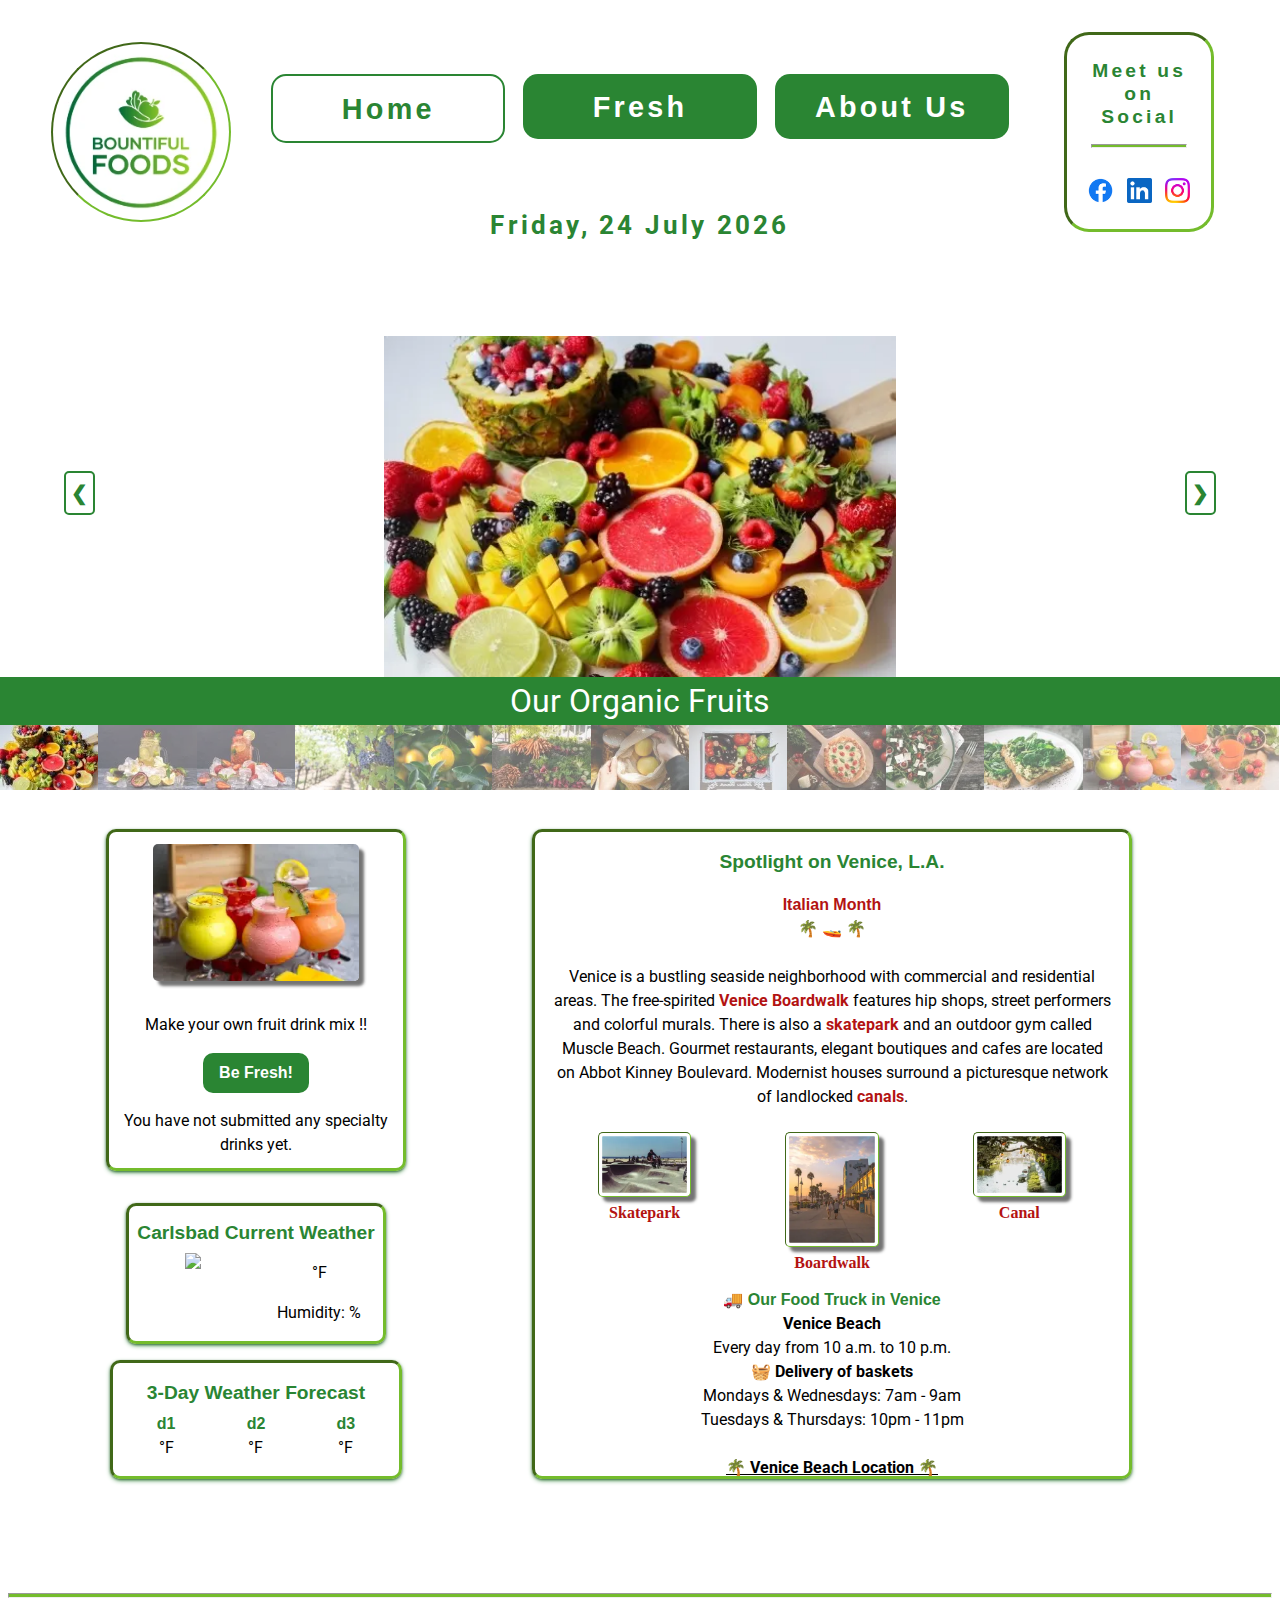
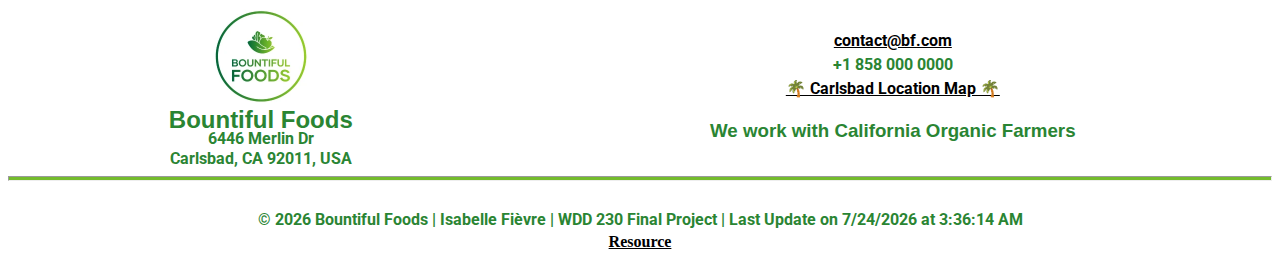
==== commit 58c9b1d3: "changes" ====
--- a/index.html
+++ b/index.html
@@ -133,7 +133,7 @@
         </div>
         <div class="home">
           <div class="info">
-            <br>
+            
             <h2>Spotlight on Venice, L.A.</h2>
             <h3>Italian Month</h3>
             <p>&#127796; &#128676; &#127796;</p>
--- a/styles/medium.css
+++ b/styles/medium.css
@@ -40,7 +40,7 @@
     .caption-container p { font-size: 1.6rem;}
     .info { 
         grid-area: info;
-        width: 550px;
+        width: 560px;
         margin: 2rem auto;
         padding: 0 1rem;
         height: 300px;
